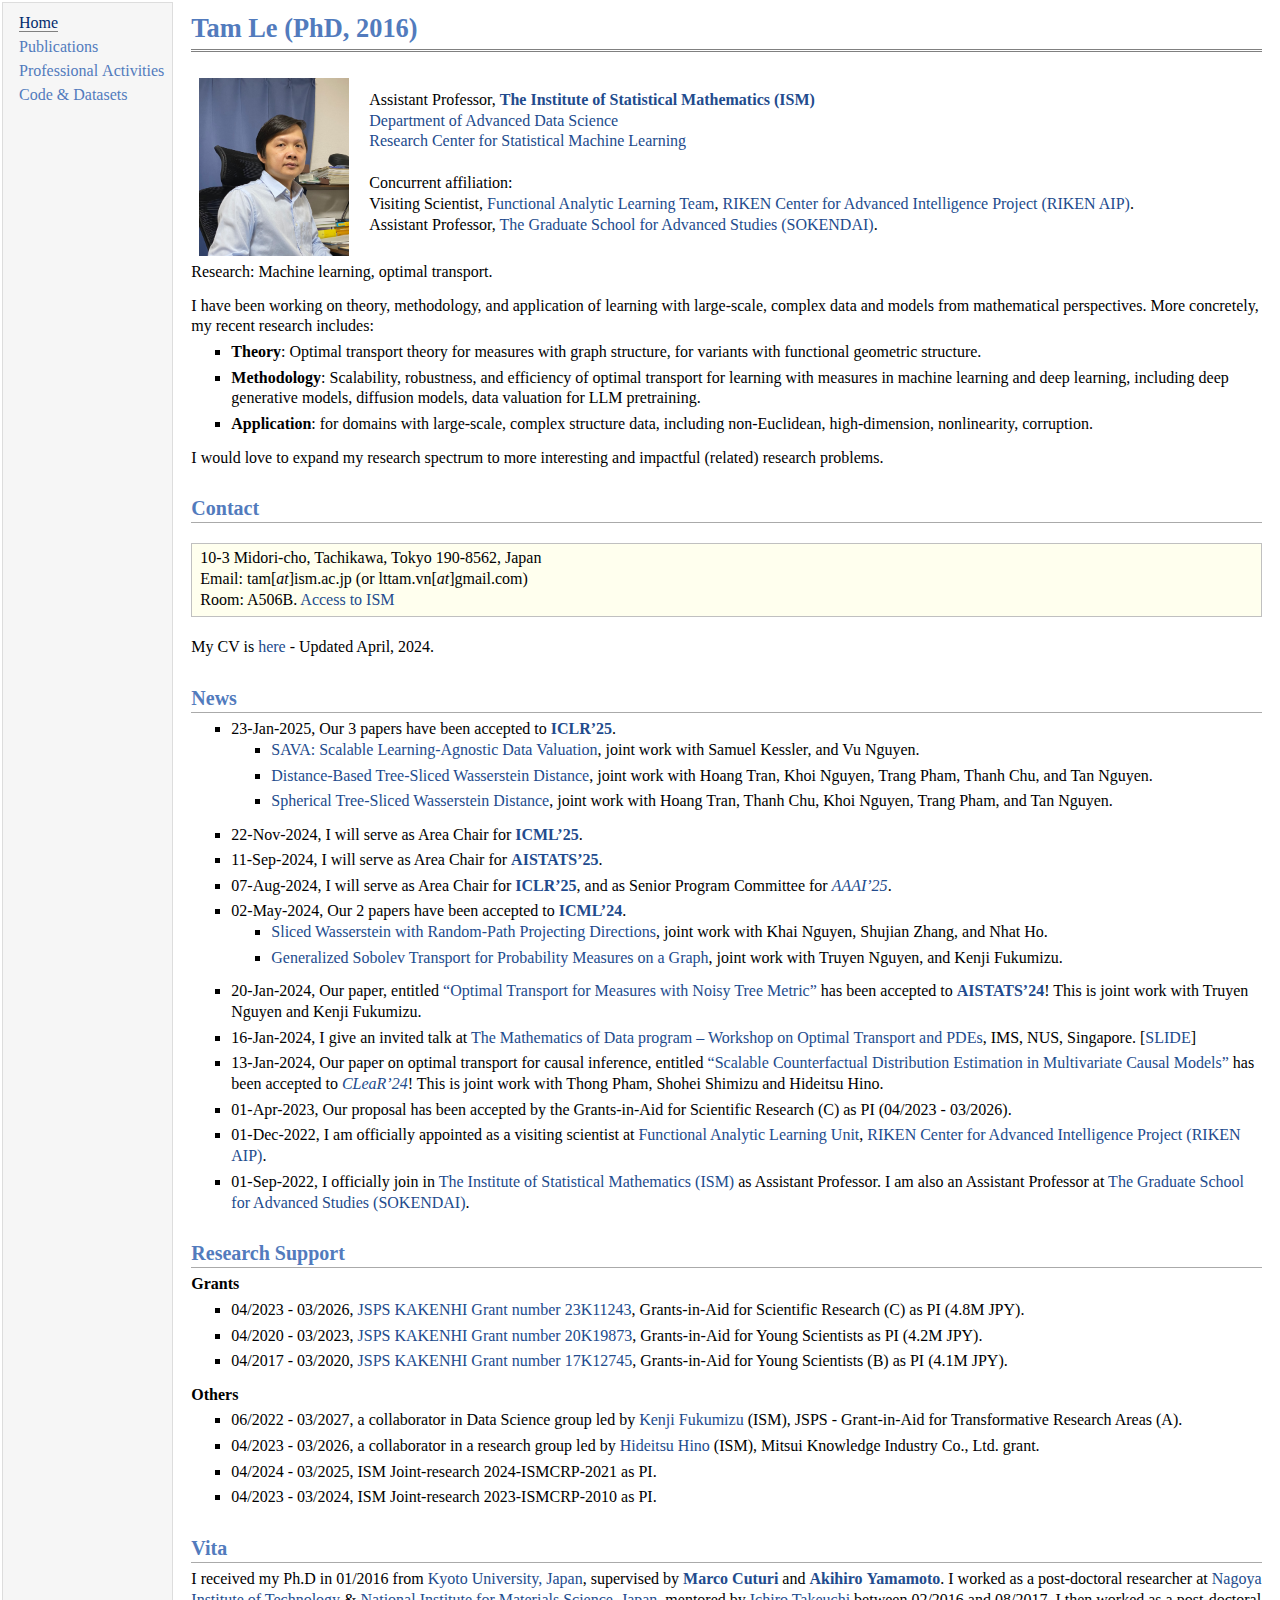
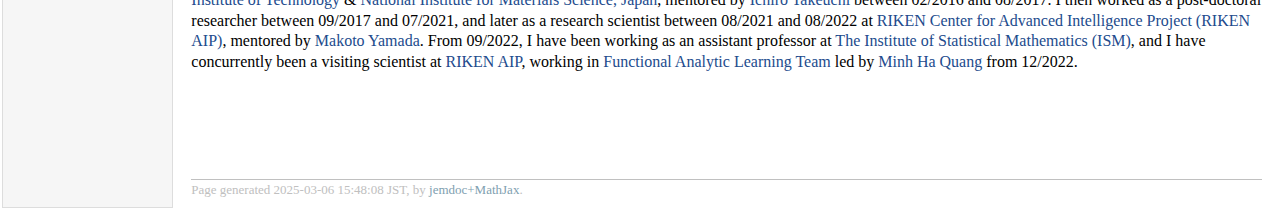
==== index.html @ 26ef7275 "tt" ====
<!DOCTYPE html PUBLIC "-//W3C//DTD XHTML 1.1//EN"
  "http://www.w3.org/TR/xhtml11/DTD/xhtml11.dtd">
<html xmlns="http://www.w3.org/1999/xhtml" xml:lang="en">
<head>
<meta name="generator" content="jemdoc, see http://jemdoc.jaboc.net/" />
<meta http-equiv="Content-Type" content="text/html;charset=utf-8" />
<link rel="stylesheet" href="jemdoc.css" type="text/css" />
<title>Tam Le (PhD, 2016)</title>
</head>
<body>
<table summary="Table for page layout." id="tlayout">
<tr valign="top">
<td id="layout-menu">
<div class="menu-item"><a href="index.html" class="current">Home</a></div>
<div class="menu-item"><a href="publication.html">Publications</a></div>
<div class="menu-item"><a href="professional.html">Professional&nbsp;Activities</a></div>
<div class="menu-item"><a href="code.html">Code&nbsp;&amp;&nbsp;Datasets</a></div>
</td>
<td id="layout-content">
<div id="toptitle">
<h1>Tam Le (PhD, 2016)</h1>
<div id="subtitle">
</div>
</div>
<table class="imgtable"><tr><td>
<a href="TamLeISM22.jpg"><img src="TamLeISM22.jpg" alt="Tam Le" width="150px" height="178px" /></a>&nbsp;</td>
<td align="left"><p>Assistant Professor, <a href="https://www.ism.ac.jp/index_e.html" target=&ldquo;blank&rdquo;><b>The Institute of Statistical Mathematics (ISM)</b></a> <br />
<a href="https://www.ism.ac.jp/souran-en/index_e.html" target=&ldquo;blank&rdquo;>Department of Advanced Data Science</a> <br />
<a href="https://www.ism.ac.jp/noe/sml-center/en/index.html" target=&ldquo;blank&rdquo;>Research Center for Statistical Machine Learning</a> <br />
<br />
Concurrent affiliation: <br />
Visiting Scientist, <a href="https://www.riken.jp/en/research/labs/aip/generic_tech/funct_anl_learn/" target=&ldquo;blank&rdquo;>Functional Analytic Learning Team</a>, <a href="https://www.riken.jp/en/research/labs/aip/index.html" target=&ldquo;blank&rdquo;>RIKEN Center for Advanced Intelligence Project (RIKEN AIP)</a>. <br />
Assistant Professor, <a href="https://www.soken.ac.jp/en/index.html" target=&ldquo;blank&rdquo;>The Graduate School for Advanced Studies (SOKENDAI)</a>. <br />
</p>
</td></tr></table>
<p>Research: Machine learning, optimal transport. <br />
</p>
<p>I have been working on theory, methodology, and application of learning with large-scale, complex data and models from mathematical perspectives. More concretely, my recent research includes:
</p>
<ul>
<li><p><b>Theory</b>: Optimal transport theory for measures with graph structure, for variants with functional geometric structure.
</p>
</li>
<li><p><b>Methodology</b>: Scalability, robustness, and efficiency of optimal transport for learning with measures in machine learning and deep learning, including deep generative models, diffusion models, data valuation for LLM pretraining.
</p>
</li>
<li><p><b>Application</b>: for domains with large-scale, complex structure data, including non-Euclidean, high-dimension, nonlinearity, corruption. 
</p>
</li>
</ul>
<p>I would love to expand my research spectrum to more interesting and impactful (related) research problems.
</p>
<h2>Contact</h2>
<div class="infoblock">
<div class="blockcontent">
<p>10-3 Midori-cho, Tachikawa, Tokyo 190-8562, Japan <br />
Email: tam[<i>at</i>]ism.ac.jp (or lttam.vn[<i>at</i>]gmail.com) <br />
Room: A506B. <a href="https://www.ism.ac.jp/access/index_e.html" target=&ldquo;blank&rdquo;>Access to ISM</a> <br />
</p>
</div></div>
<p>My CV is <a href="https://www.dropbox.com/scl/fi/ta3dwucrqqvo6pr0wr2zf/TamLe2024Apr.pdf?rlkey=ggj2p9bwia4p1wo6m23fyorr9&amp;dl=0" target=&ldquo;blank&rdquo;>here</a> - Updated April, 2024.
</p>
<h2>News</h2>
<ul>
<li><p>23-Jan-2025, Our 3 papers have been accepted to <a href="https://iclr.cc/" target=&ldquo;blank&rdquo;><b>ICLR&rsquo;25</b></a>.
</p>
<ul>
<li><p><a href="https://arxiv.org/pdf/2406.01130v1" target=&ldquo;blank&rdquo;>SAVA: Scalable Learning-Agnostic Data Valuation</a>, joint work with Samuel Kessler, and Vu Nguyen.
</p>
</li>
<li><p><a href="to-be-updated" target=&ldquo;blank&rdquo;>Distance-Based Tree-Sliced Wasserstein Distance</a>, joint work with Hoang Tran, Khoi Nguyen, Trang Pham, Thanh Chu, and Tan Nguyen.
</p>
</li>
<li><p><a href="to-be-updated" target=&ldquo;blank&rdquo;>Spherical Tree-Sliced Wasserstein Distance</a>, joint work with Hoang Tran, Thanh Chu, Khoi Nguyen, Trang Pham, and Tan Nguyen.
</p>
</li></ul>
</li>
<li><p>22-Nov-2024, I will serve as Area Chair for <a href="https://icml.cc/" target=&ldquo;blank&rdquo;><b>ICML&rsquo;25</b></a>.
</p>
</li>
<li><p>11-Sep-2024, I will serve as Area Chair for <a href="https://aistats.org/aistats2025/" target=&ldquo;blank&rdquo;><b>AISTATS&rsquo;25</b></a>.
</p>
</li>
<li><p>07-Aug-2024, I will serve as Area Chair for <a href="https://iclr.cc/" target=&ldquo;blank&rdquo;><b>ICLR&rsquo;25</b></a>, and as Senior Program Committee for <a href="https://aaai.org/conference/aaai/aaai-25/" target=&ldquo;blank&rdquo;><i>AAAI&rsquo;25</i></a>.
</p>
</li>
<li><p>02-May-2024, Our 2 papers have been accepted to <a href="https://icml.cc/" target=&ldquo;blank&rdquo;><b>ICML&rsquo;24</b></a>.
</p>
<ul>
<li><p><a href="https://arxiv.org/pdf/2401.15889" target=&ldquo;blank&rdquo;>Sliced Wasserstein with Random-Path Projecting Directions</a>, joint work with Khai Nguyen, Shujian Zhang, and Nhat Ho.
</p>
</li>
<li><p><a href="https://arxiv.org/pdf/2402.04516" target=&ldquo;blank&rdquo;>Generalized Sobolev Transport for Probability Measures on a Graph</a>, joint work with Truyen Nguyen, and Kenji Fukumizu.
</p>
</li></ul>
</li>
<li><p>20-Jan-2024, Our paper, entitled <a href="https://arxiv.org/pdf/2310.13653.pdf" target=&ldquo;blank&rdquo;>&ldquo;Optimal Transport for Measures with Noisy Tree Metric&rdquo;</a> has been accepted to <a href="http://aistats.org/aistats2024/" target=&ldquo;blank&rdquo;><b>AISTATS&rsquo;24</b></a>! This is joint work with Truyen Nguyen and Kenji Fukumizu.  
</p>
</li>
<li><p>16-Jan-2024, I give an invited talk at <a href="https://ims.nus.edu.sg/events/the-mathematics-of-data/" target=&ldquo;blank&rdquo;>The Mathematics of Data program &ndash; Workshop on Optimal Transport and PDEs</a>, IMS, NUS, Singapore. [<a href="https://www.dropbox.com/scl/fi/r5weqj7u1ue01nykzrljx/TamLe_IMS2024_The-Mathematics-of-Data.pdf?rlkey=utlujdbteoojzivxbnfwxcono&amp;dl=0" target=&ldquo;blank&rdquo;>SLIDE</a>]
</p>
</li>
<li><p>13-Jan-2024, Our paper on optimal transport for causal inference, entitled <a href="https://arxiv.org/pdf/2311.00927.pdf" target=&ldquo;blank&rdquo;>&ldquo;Scalable Counterfactual Distribution Estimation in Multivariate Causal Models&rdquo;</a> has been accepted to <a href="https://www.cclear.cc/2024/" target=&ldquo;blank&rdquo;><i>CLeaR&rsquo;24</i></a>! This is joint work with Thong Pham, Shohei Shimizu and Hideitsu Hino.  
</p>
</li>
<li><p>01-Apr-2023, Our proposal has been accepted by the Grants-in-Aid for Scientific Research (C) as PI (04/2023 - 03/2026).
</p>
</li>
<li><p>01-Dec-2022, I am officially appointed as a visiting scientist at <a href="https://www.riken.jp/en/research/labs/aip/generic_tech/funct_anl_learn/" target=&ldquo;blank&rdquo;>Functional Analytic Learning Unit</a>, <a href="https://www.riken.jp/en/research/labs/aip/index.html" target=&ldquo;blank&rdquo;>RIKEN Center for Advanced Intelligence Project (RIKEN AIP)</a>.
</p>
</li>
<li><p>01-Sep-2022, I officially join in <a href="https://www.ism.ac.jp/index_e.html" target=&ldquo;blank&rdquo;>The Institute of Statistical Mathematics (ISM)</a> as Assistant Professor. I am also an Assistant Professor at <a href="https://www.soken.ac.jp/en/index.html" target=&ldquo;blank&rdquo;>The Graduate School for Advanced Studies (SOKENDAI)</a>.
</p>
</li>
</ul>
<h2>Research Support</h2>
<p><b>Grants</b>
</p>
<ul>
<li><p>04/2023 - 03/2026, <a href="https://www.jsps.go.jp/english/e-grants/" target=&ldquo;blank&rdquo;>JSPS KAKENHI Grant number 23K11243</a>, Grants-in-Aid for Scientific Research (C) as PI (4.8M JPY). 
</p>
</li>
<li><p>04/2020 - 03/2023, <a href="https://www.jsps.go.jp/english/e-grants/grants01.html" target=&ldquo;blank&rdquo;>JSPS KAKENHI Grant number 20K19873</a>, Grants-in-Aid for Young Scientists as PI (4.2M JPY). 
</p>
</li>
<li><p>04/2017 - 03/2020, <a href="https://www.jsps.go.jp/english/e-grants/grants01.html" target=&ldquo;blank&rdquo;>JSPS KAKENHI Grant number 17K12745</a>, Grants-in-Aid for Young Scientists (B) as PI (4.1M JPY). 
</p>
</li>
</ul>
<p><b>Others</b>
</p>
<ul>
<li><p>06/2022 - 03/2027, a collaborator in Data Science group led by <a href="https://www.ism.ac.jp/~fukumizu/" target=&ldquo;blank&rdquo;>Kenji Fukumizu</a> (ISM), JSPS - Grant-in-Aid for Transformative Research Areas (A). 
</p>
</li>
<li><p>04/2023 - 03/2026, a collaborator in a research group led by <a href="https://sites.google.com/view/hinohide/" target=&ldquo;blank&rdquo;>Hideitsu Hino</a> (ISM), Mitsui Knowledge Industry Co., Ltd. grant. 
</p>
</li>
<li><p>04/2024 - 03/2025, ISM Joint-research 2024-ISMCRP-2021 as PI.
</p>
</li>
<li><p>04/2023 - 03/2024, ISM Joint-research 2023-ISMCRP-2010 as PI.
</p>
</li>
</ul>
<h2>Vita</h2>
<p>I received my Ph.D in 01/2016 from <a href="http://www.i.kyoto-u.ac.jp/en/" target=&ldquo;blank&rdquo;>Kyoto University, Japan</a>, supervised by <a href="http://marcocuturi.net/" target=&ldquo;blank&rdquo;><b>Marco</b> <b>Cuturi</b></a> and <a href="http://www.iip.ist.i.kyoto-u.ac.jp/member/akihiro/index-e.html" target=&ldquo;blank&rdquo;><b>Akihiro</b> <b>Yamamoto</b></a>. I worked as a post-doctoral researcher at <a href="http://www-als.ics.nitech.ac.jp/~takeuchi/" target=&ldquo;blank&rdquo;>Nagoya Institute of Technology</a> &amp; <a href="https://www.nims.go.jp/eng/" target=&ldquo;blank&rdquo;>National Institute for Materials Science, Japan</a>, mentored by <a href="https://www.mlds.mae.nagoya-u.ac.jp/takeuchi/index.en.html" target=&ldquo;blank&rdquo;>Ichiro Takeuchi</a> between 02/2016 and 08/2017. I then worked as a post-doctoral researcher between 09/2017 and 07/2021, and later as a research scientist between 08/2021 and 08/2022 at <a href="http://www.riken.jp/en/research/labs/aip/" target=&ldquo;blank&rdquo;>RIKEN Center for Advanced Intelligence Project (RIKEN AIP)</a>, mentored by <a href="https://groups.oist.jp/mlds/makoto-yamada" target=&ldquo;blank&rdquo;>Makoto Yamada</a>. From 09/2022, I have been working as an assistant professor at <a href="https://www.ism.ac.jp/index_e.html" target=&ldquo;blank&rdquo;>The Institute of Statistical Mathematics (ISM)</a>, and I have concurrently been a visiting scientist at <a href="https://www.riken.jp/en/research/labs/aip/index.html" target=&ldquo;blank&rdquo;>RIKEN AIP</a>, working in <a href="https://www.riken.jp/en/research/labs/aip/generic_tech/funct_anl_learn/" target=&ldquo;blank&rdquo;>Functional Analytic Learning Team</a> led by <a href="https://minh-ha-quang.github.io/" target=&ldquo;blank&rdquo;>Minh Ha Quang</a> from 12/2022. 
</p>
<p><br /><br />
</p>
<div id="footer">
<div id="footer-text">
Page generated 2025-03-06 15:48:08 JST, by <a href="https://github.com/wsshin/jemdoc_mathjax" target="blank">jemdoc+MathJax</a>.
</div>
</div>
</td>
</tr>
</table>
</body>
</html>
---- jemdoc.css ----
/* Default css file for jemdoc. */

table#tlayout {
    border: none;
    border-collapse: separate;
    background: white;
}

body {
	background: white;
	font-family: Georgia, serif;
	padding-bottom: 8px;
	margin: 0;
}

#layout-menu {
	background: #f6f6f6;
	border: 1px solid #dddddd;
	padding-top: 0.5em;
	padding-left: 8px;
	padding-right: 8px;
	font-size: 1.0em;
	width: auto;
	white-space: nowrap;
    text-align: left;
    vertical-align: top;
}

#layout-menu td {
	background: #f4f4f4;
    vertical-align: top;
}

#layout-content {
	padding-top: 0.0em;
	padding-left: 1.0em;
	padding-right: 1.0em;
    border: none;
    background: white;
    text-align: left;
    vertical-align: top;
}

#layout-menu a {
	line-height: 1.5em;
	margin-left: 0.5em;
}

tt {
    background: #ffffdd;
}

pre, tt {
	font-size: 90%;
	font-family: monaco, monospace;
}

a, a > tt {
	color: #224b8d;
	text-decoration: none;
}

a:hover {
	border-bottom: 1px gray dotted;
}

#layout-menu a.current:link, #layout-menu a.current:visited {
	color: #022b6d;
	border-bottom: 1px gray solid;
}
#layout-menu a:link, #layout-menu a:visited, #layout-menu a:hover {
	color: #527bbd;
	text-decoration: none;
}
#layout-menu a:hover {
	text-decoration: none;
}

div.menu-category {
	border-bottom: 1px solid gray;
	margin-top: 0.8em;
	padding-top: 0.2em;
	padding-bottom: 0.1em;
	font-weight: bold;
}

div.menu-item {
	padding-left: 16px;
	text-indent: -16px;
}

div#toptitle {
	padding-bottom: 0.2em;
	margin-bottom: 1.5em;
	border-bottom: 3px double gray;
}

/* Reduce space if we begin the page with a title. */
div#toptitle + h2, div#toptitle + h3 {
	margin-top: -0.7em;
}

div#subtitle {
	margin-top: 0.0em;
	margin-bottom: 0.0em;
	padding-top: 0em;
	padding-bottom: 0.1em;
}

em {
	font-style: italic;
}

strong {
	font-weight: bold;
}


h1, h2, h3 {
	color: #527bbd;
	margin-top: 0.7em;
	margin-bottom: 0.3em;
	padding-bottom: 0.2em;
	line-height: 1.0;
	padding-top: 0.5em;
	border-bottom: 1px solid #aaaaaa;
}

h1 {
	font-size: 165%;
}

h2 {
	padding-top: 0.8em;
	font-size: 125%;
}

h2 + h3 {
    padding-top: 0.2em;
}

h3 {
	font-size: 110%;
	border-bottom: none;
}

p {
	margin-top: 0.0em;
	margin-bottom: 0.8em;
	padding: 0;
	line-height: 1.3;
}

pre {
	padding: 0;
	margin: 0;
}

div#footer {
	font-size: small;
	border-top: 1px solid #c0c0c0;
	padding-top: 0.1em;
	margin-top: 4.0em;
	color: #c0c0c0;
}

div#footer a {
	color: #80a0b0;
}

div#footer-text {
	float: left;
	padding-bottom: 8px;
}

ul, ol, dl {
	margin-top: 0.2em;
	padding-top: 0;
	margin-bottom: 0.8em;
}

dt {
	margin-top: 0.5em;
	margin-bottom: 0;
}

dl {
	margin-left: 20px;
}

dd {
	color: #222222;
}

dd > *:first-child {
	margin-top: 0;
}

ul {
	list-style-position: outside;
	list-style-type: square;
}

p + ul, p + ol {
	margin-top: -0.5em;
}

li ul, li ol {
	margin-top: -0.3em;
}

ol {
	list-style-position: outside;
	list-style-type: decimal;
}

li p, dd p {
	margin-bottom: 0.3em;
}


ol ol {
	list-style-type: lower-alpha;
}

ol ol ol {
	list-style-type: lower-roman;
}

p + div.codeblock {
	margin-top: -0.6em;
}

div.codeblock, div.infoblock {
	margin-right: 0%;
	margin-top: 1.2em;
	margin-bottom: 1.3em;
}

div.blocktitle {
	font-weight: bold;
	color: #cd7b62;
	margin-top: 1.2em;
	margin-bottom: 0.1em;
}

div.blockcontent {
	border: 1px solid silver;
	padding: 0.3em 0.5em;
}

div.infoblock > div.blockcontent {
	background: #ffffee;
}

div.blockcontent p + ul, div.blockcontent p + ol {
	margin-top: 0.4em;
}

div.infoblock p {
	margin-bottom: 0em;
}

div.infoblock li p, div.infoblock dd p {
	margin-bottom: 0.5em;
}

div.infoblock p + p {
	margin-top: 0.8em;
}

div.codeblock > div.blockcontent {
	background: #f6f6f6;
}

span.pycommand {
	color: #000070;
}

span.statement {
	color: #008800;
}
span.builtin {
	color: #000088;
}
span.special {
	color: #990000;
}
span.operator {
	color: #880000;
}
span.error {
	color: #aa0000;
}
span.comment, span.comment > *, span.string, span.string > * {
	color: #606060;
}

@media print {
	#layout-menu { display: none; }
}

#fwtitle {
	margin: 2px;
}

#fwtitle #toptitle {
	padding-left: 0.5em;
	margin-bottom: 0.5em;
}

#layout-content h1:first-child, #layout-content h2:first-child, #layout-content h3:first-child {
	margin-top: -0.7em;
}

div#toptitle h1, #layout-content div#toptitle h1 {
	margin-bottom: 0.0em;
	padding-bottom: 0.1em;
	padding-top: 0;
	margin-top: 0.5em;
	border-bottom: none;
}

img.eq {
	padding: 0;
	padding-left: 0.1em;
	padding-right: 0.1em;
	margin: 0;
}

img.eqwl {
	padding-left: 2em;
	padding-top: 0.6em;
	padding-bottom: 0.2em;
	margin: 0;
}

table {
    border: 2px solid black;
    border-collapse: collapse;
}

td {
    padding: 2px;
    padding-left: 0.5em;
    padding-right: 0.5em;
    text-align: center;
    border: 1px solid gray;
}

table + table {
    margin-top: 1em;
}

tr.heading {
    font-weight: bold;
    border-bottom: 2px solid black;
}

img {
    border: none;
}

table.imgtable, table.imgtable td {
    border: none;
    text-align: left;
}
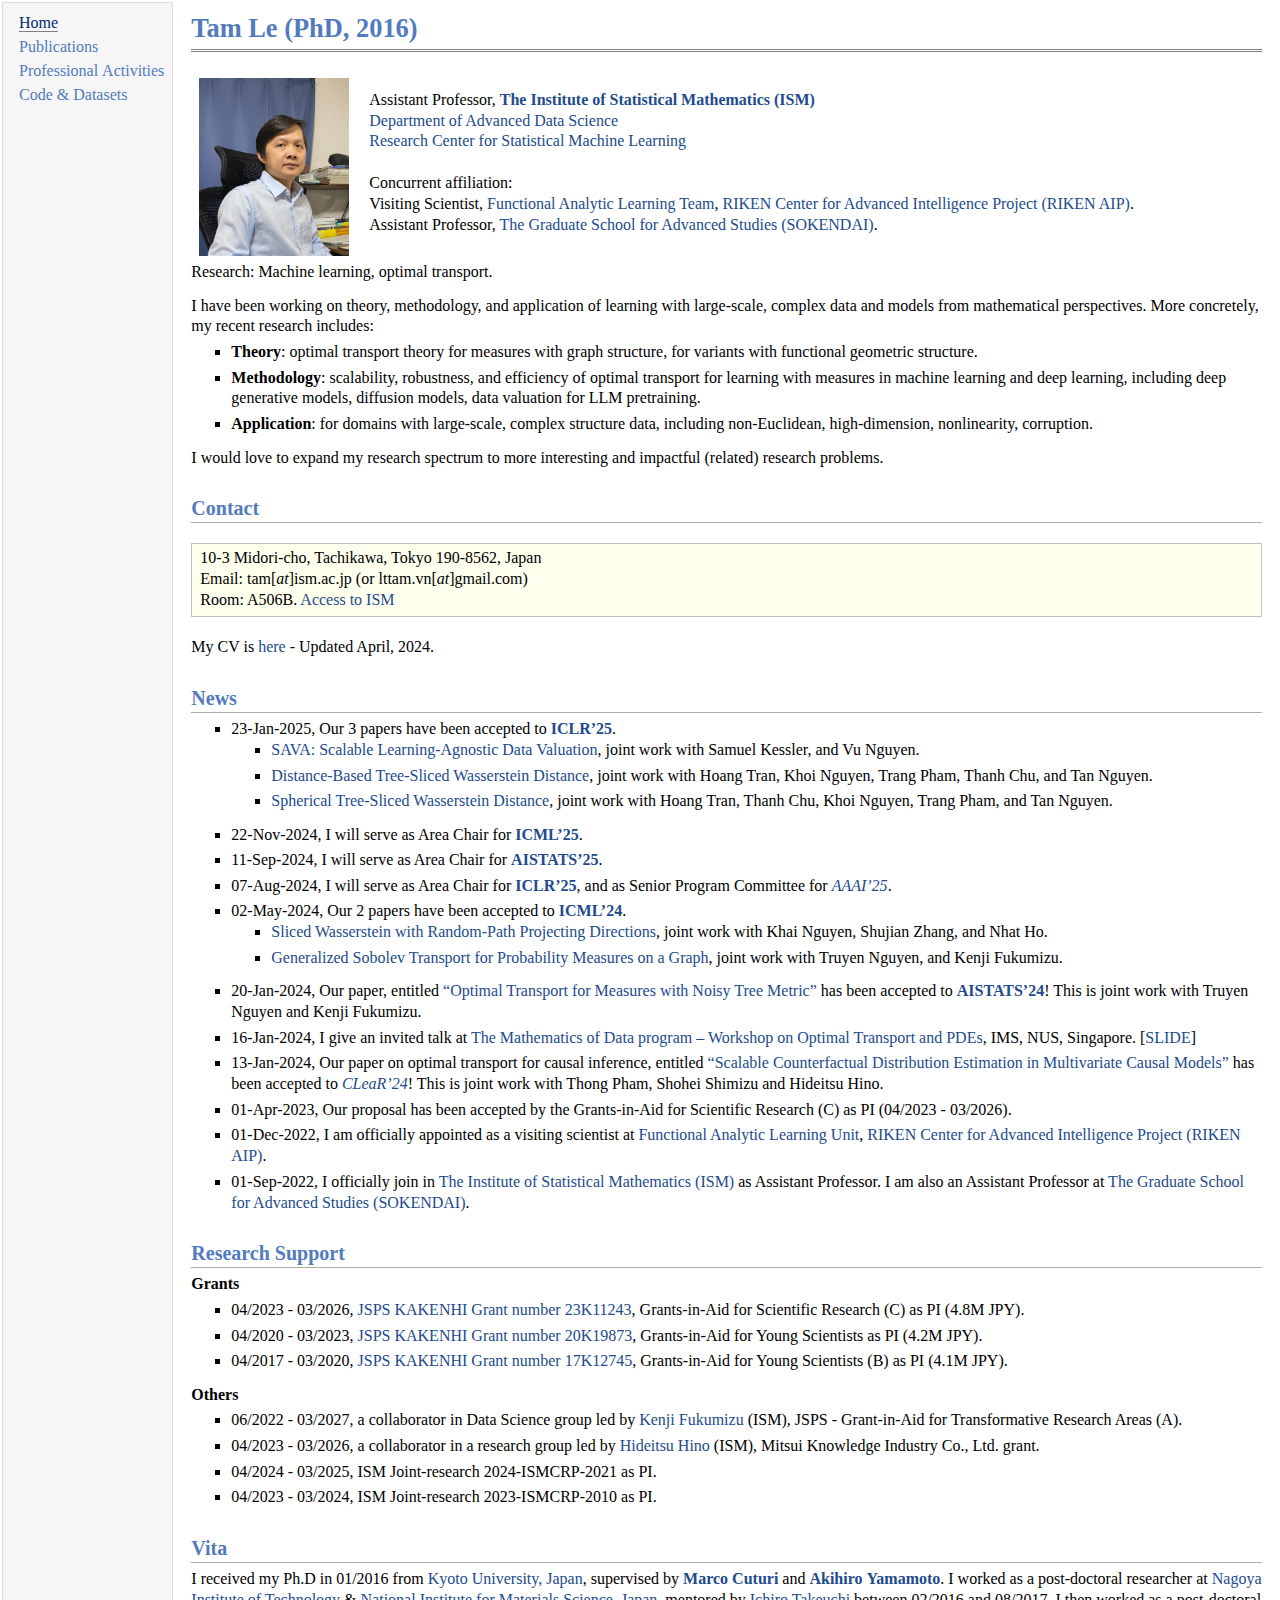
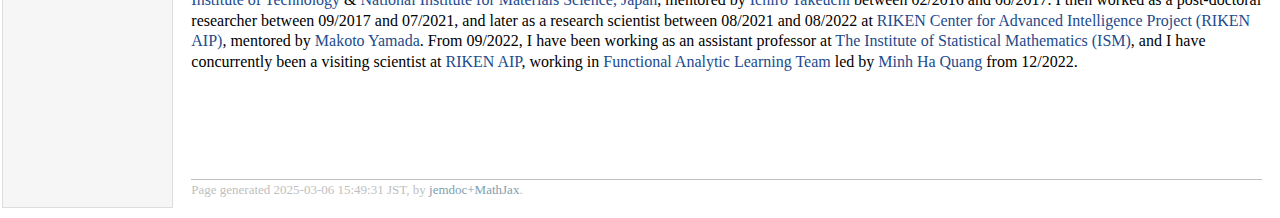
==== commit dae1b3f3: "tt" ====
--- a/index.html
+++ b/index.html
@@ -38,10 +38,10 @@
 <p>I have been working on theory, methodology, and application of learning with large-scale, complex data and models from mathematical perspectives. More concretely, my recent research includes:
 </p>
 <ul>
-<li><p><b>Theory</b>: Optimal transport theory for measures with graph structure, for variants with functional geometric structure.
+<li><p><b>Theory</b>: optimal transport theory for measures with graph structure, for variants with functional geometric structure.
 </p>
 </li>
-<li><p><b>Methodology</b>: Scalability, robustness, and efficiency of optimal transport for learning with measures in machine learning and deep learning, including deep generative models, diffusion models, data valuation for LLM pretraining.
+<li><p><b>Methodology</b>: scalability, robustness, and efficiency of optimal transport for learning with measures in machine learning and deep learning, including deep generative models, diffusion models, data valuation for LLM pretraining.
 </p>
 </li>
 <li><p><b>Application</b>: for domains with large-scale, complex structure data, including non-Euclidean, high-dimension, nonlinearity, corruption. 
@@ -150,7 +150,7 @@
 </p>
 <div id="footer">
 <div id="footer-text">
-Page generated 2025-03-06 15:48:08 JST, by <a href="https://github.com/wsshin/jemdoc_mathjax" target="blank">jemdoc+MathJax</a>.
+Page generated 2025-03-06 15:49:31 JST, by <a href="https://github.com/wsshin/jemdoc_mathjax" target="blank">jemdoc+MathJax</a>.
 </div>
 </div>
 </td>
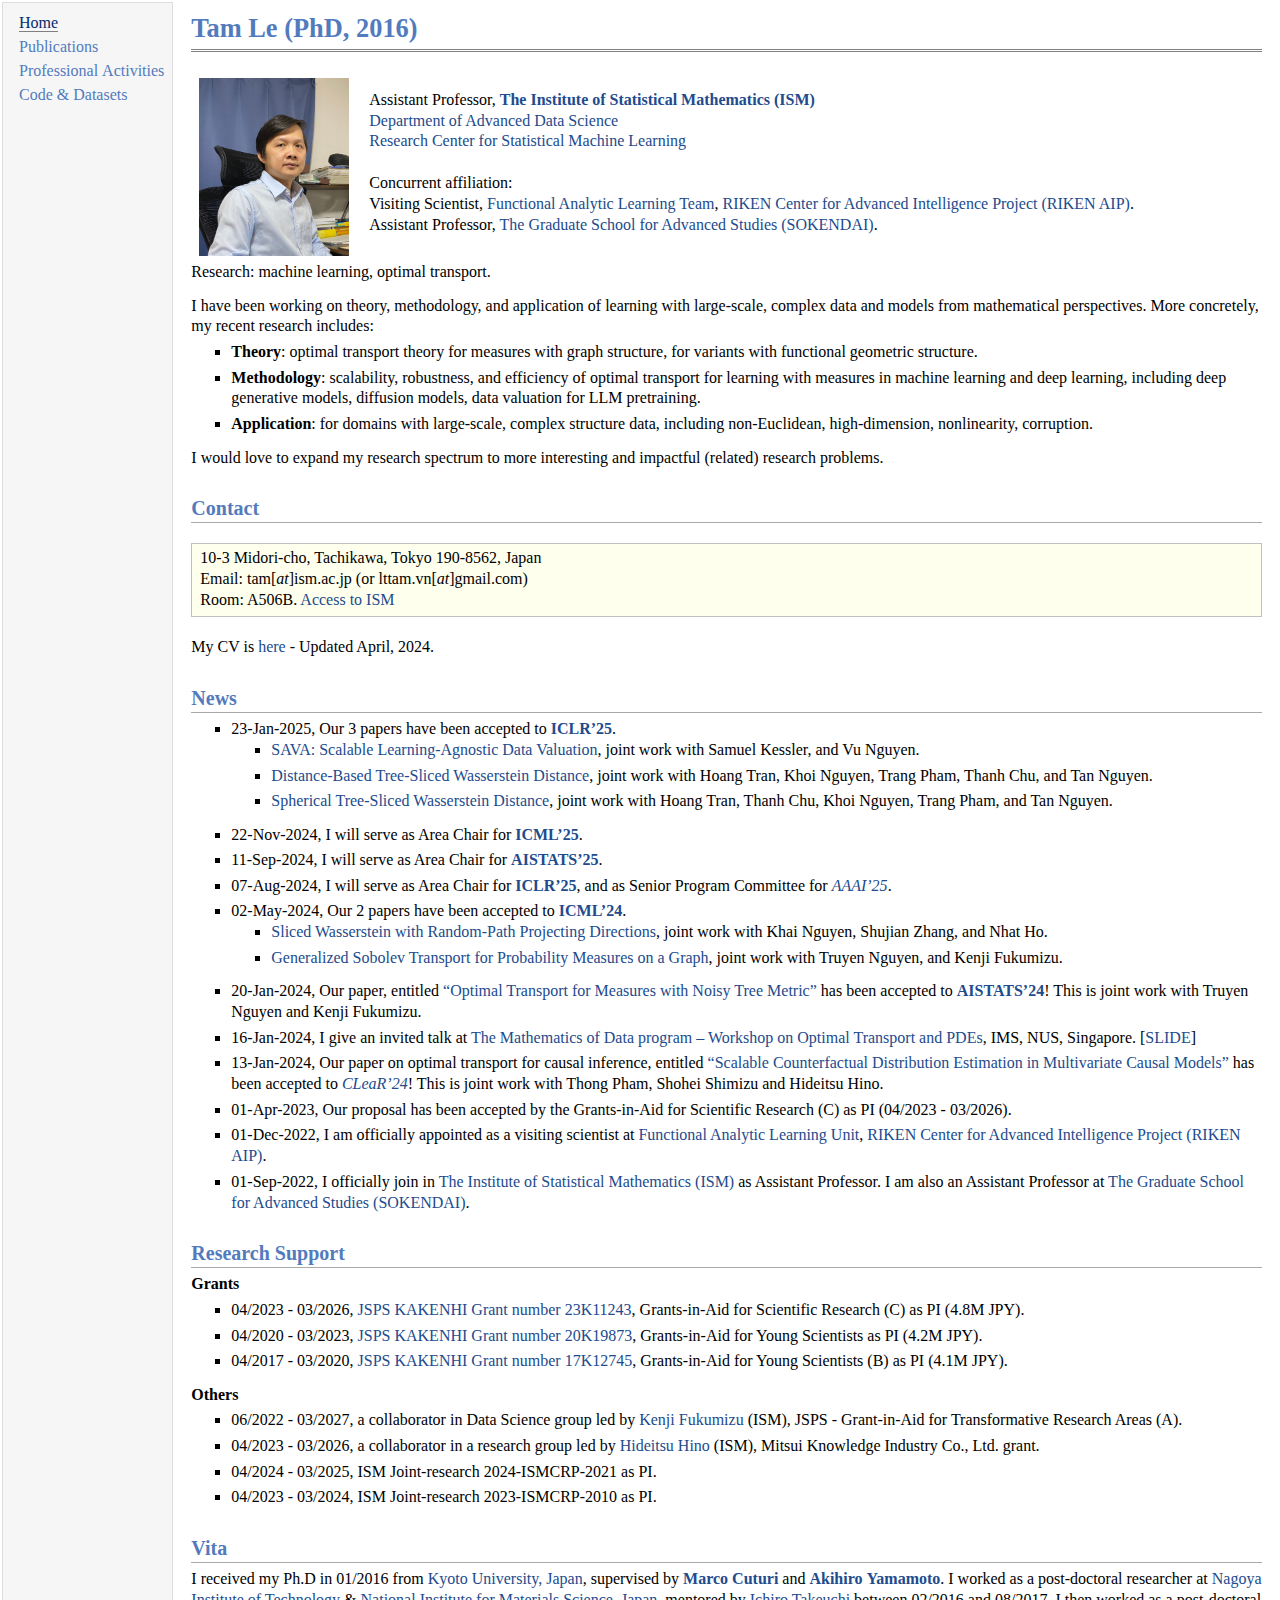
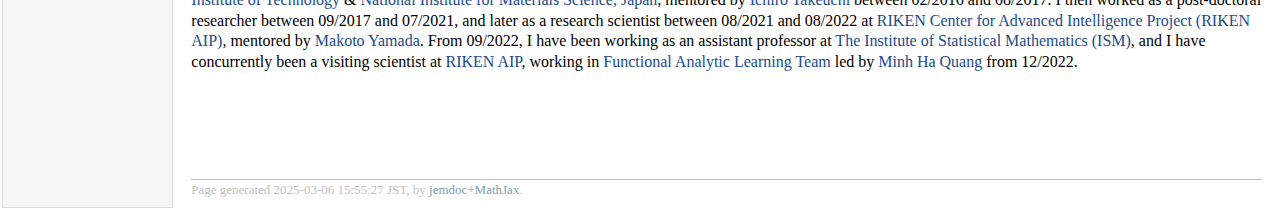
==== commit aa3938de: "tt" ====
--- a/index.html
+++ b/index.html
@@ -33,7 +33,7 @@
 Assistant Professor, <a href="https://www.soken.ac.jp/en/index.html" target=&ldquo;blank&rdquo;>The Graduate School for Advanced Studies (SOKENDAI)</a>. <br />
 </p>
 </td></tr></table>
-<p>Research: Machine learning, optimal transport. <br />
+<p>Research: machine learning, optimal transport. <br />
 </p>
 <p>I have been working on theory, methodology, and application of learning with large-scale, complex data and models from mathematical perspectives. More concretely, my recent research includes:
 </p>
@@ -150,7 +150,7 @@
 </p>
 <div id="footer">
 <div id="footer-text">
-Page generated 2025-03-06 15:49:31 JST, by <a href="https://github.com/wsshin/jemdoc_mathjax" target="blank">jemdoc+MathJax</a>.
+Page generated 2025-03-06 15:55:27 JST, by <a href="https://github.com/wsshin/jemdoc_mathjax" target="blank">jemdoc+MathJax</a>.
 </div>
 </div>
 </td>
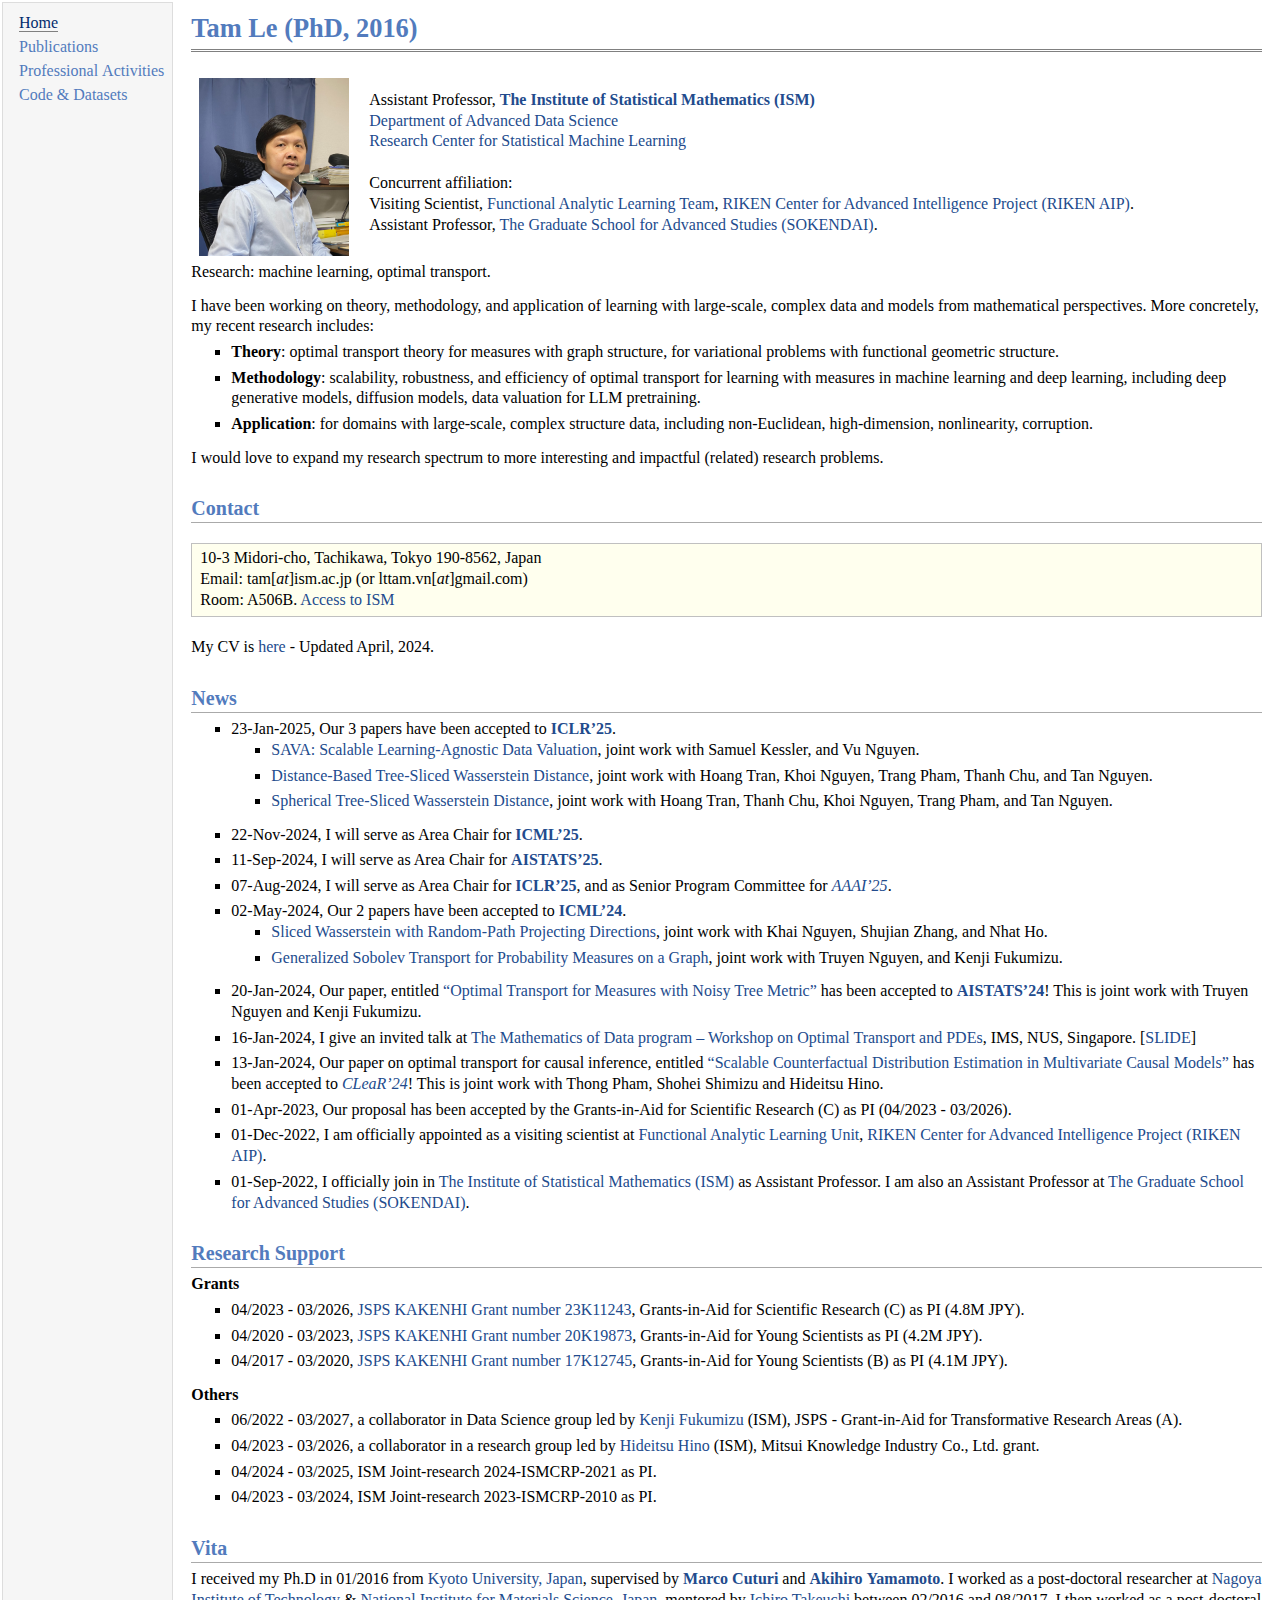
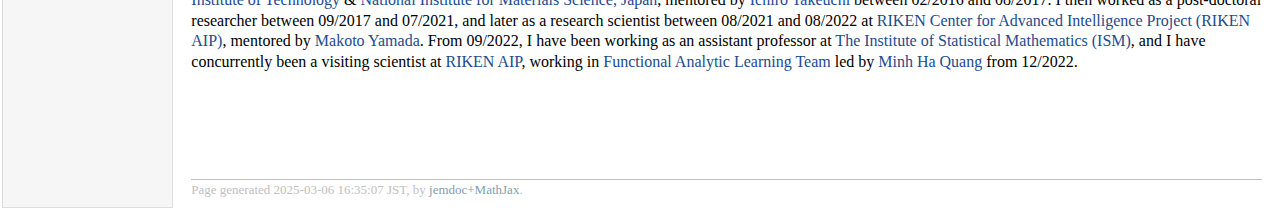
==== commit 37d807e0: "tt" ====
--- a/index.html
+++ b/index.html
@@ -38,7 +38,7 @@
 <p>I have been working on theory, methodology, and application of learning with large-scale, complex data and models from mathematical perspectives. More concretely, my recent research includes:
 </p>
 <ul>
-<li><p><b>Theory</b>: optimal transport theory for measures with graph structure, for variants with functional geometric structure.
+<li><p><b>Theory</b>: optimal transport theory for measures with graph structure, for variational problems with functional geometric structure.
 </p>
 </li>
 <li><p><b>Methodology</b>: scalability, robustness, and efficiency of optimal transport for learning with measures in machine learning and deep learning, including deep generative models, diffusion models, data valuation for LLM pretraining.
@@ -150,7 +150,7 @@
 </p>
 <div id="footer">
 <div id="footer-text">
-Page generated 2025-03-06 15:55:27 JST, by <a href="https://github.com/wsshin/jemdoc_mathjax" target="blank">jemdoc+MathJax</a>.
+Page generated 2025-03-06 16:35:07 JST, by <a href="https://github.com/wsshin/jemdoc_mathjax" target="blank">jemdoc+MathJax</a>.
 </div>
 </div>
 </td>
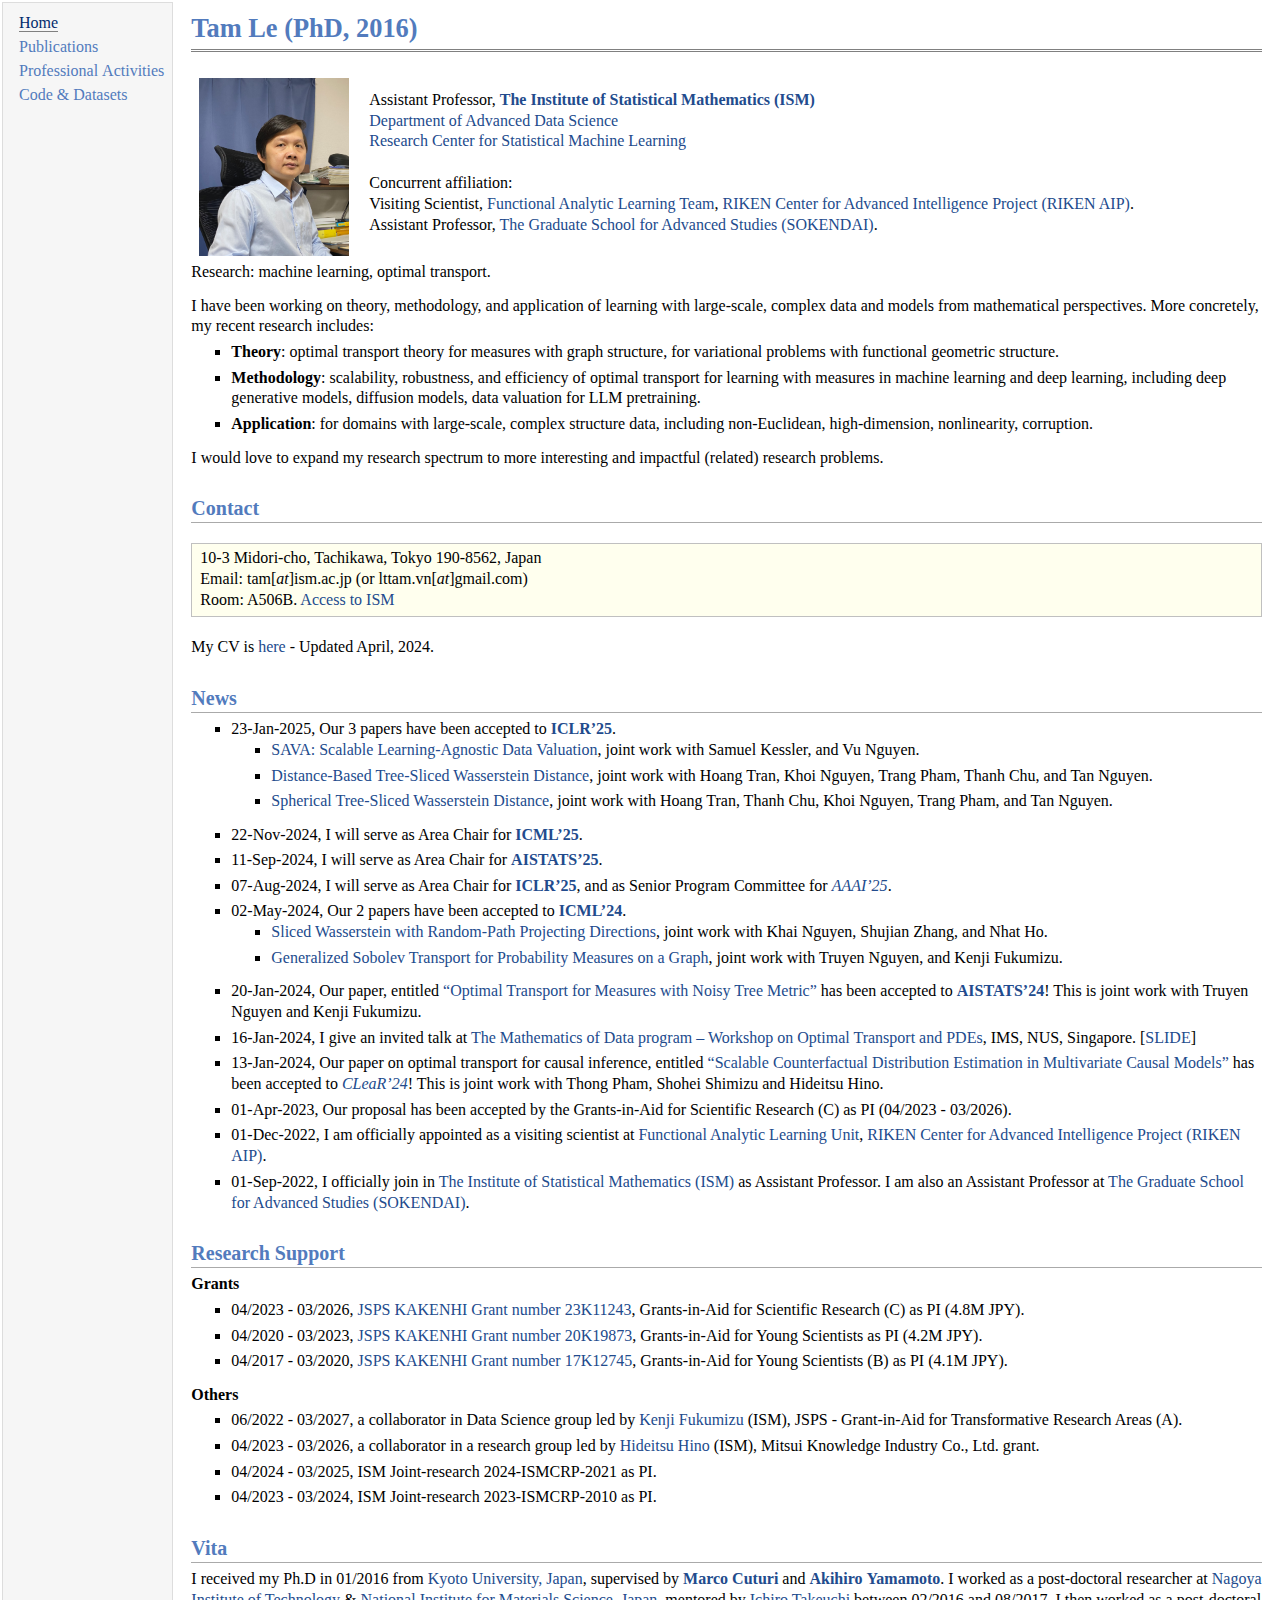
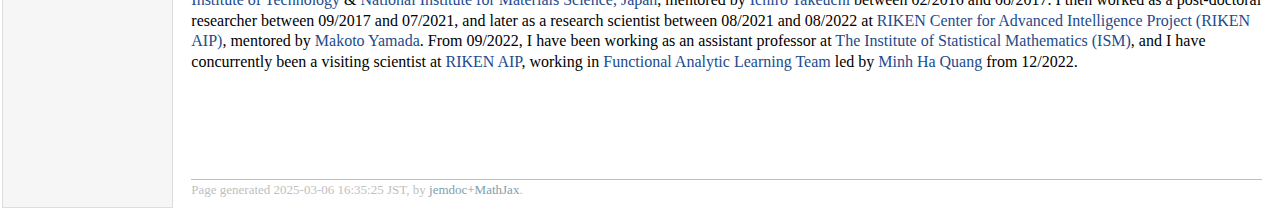
==== commit 47a0b564: "tt" ====
--- a/index.html
+++ b/index.html
@@ -150,7 +150,7 @@
 </p>
 <div id="footer">
 <div id="footer-text">
-Page generated 2025-03-06 16:35:07 JST, by <a href="https://github.com/wsshin/jemdoc_mathjax" target="blank">jemdoc+MathJax</a>.
+Page generated 2025-03-06 16:35:25 JST, by <a href="https://github.com/wsshin/jemdoc_mathjax" target="blank">jemdoc+MathJax</a>.
 </div>
 </div>
 </td>
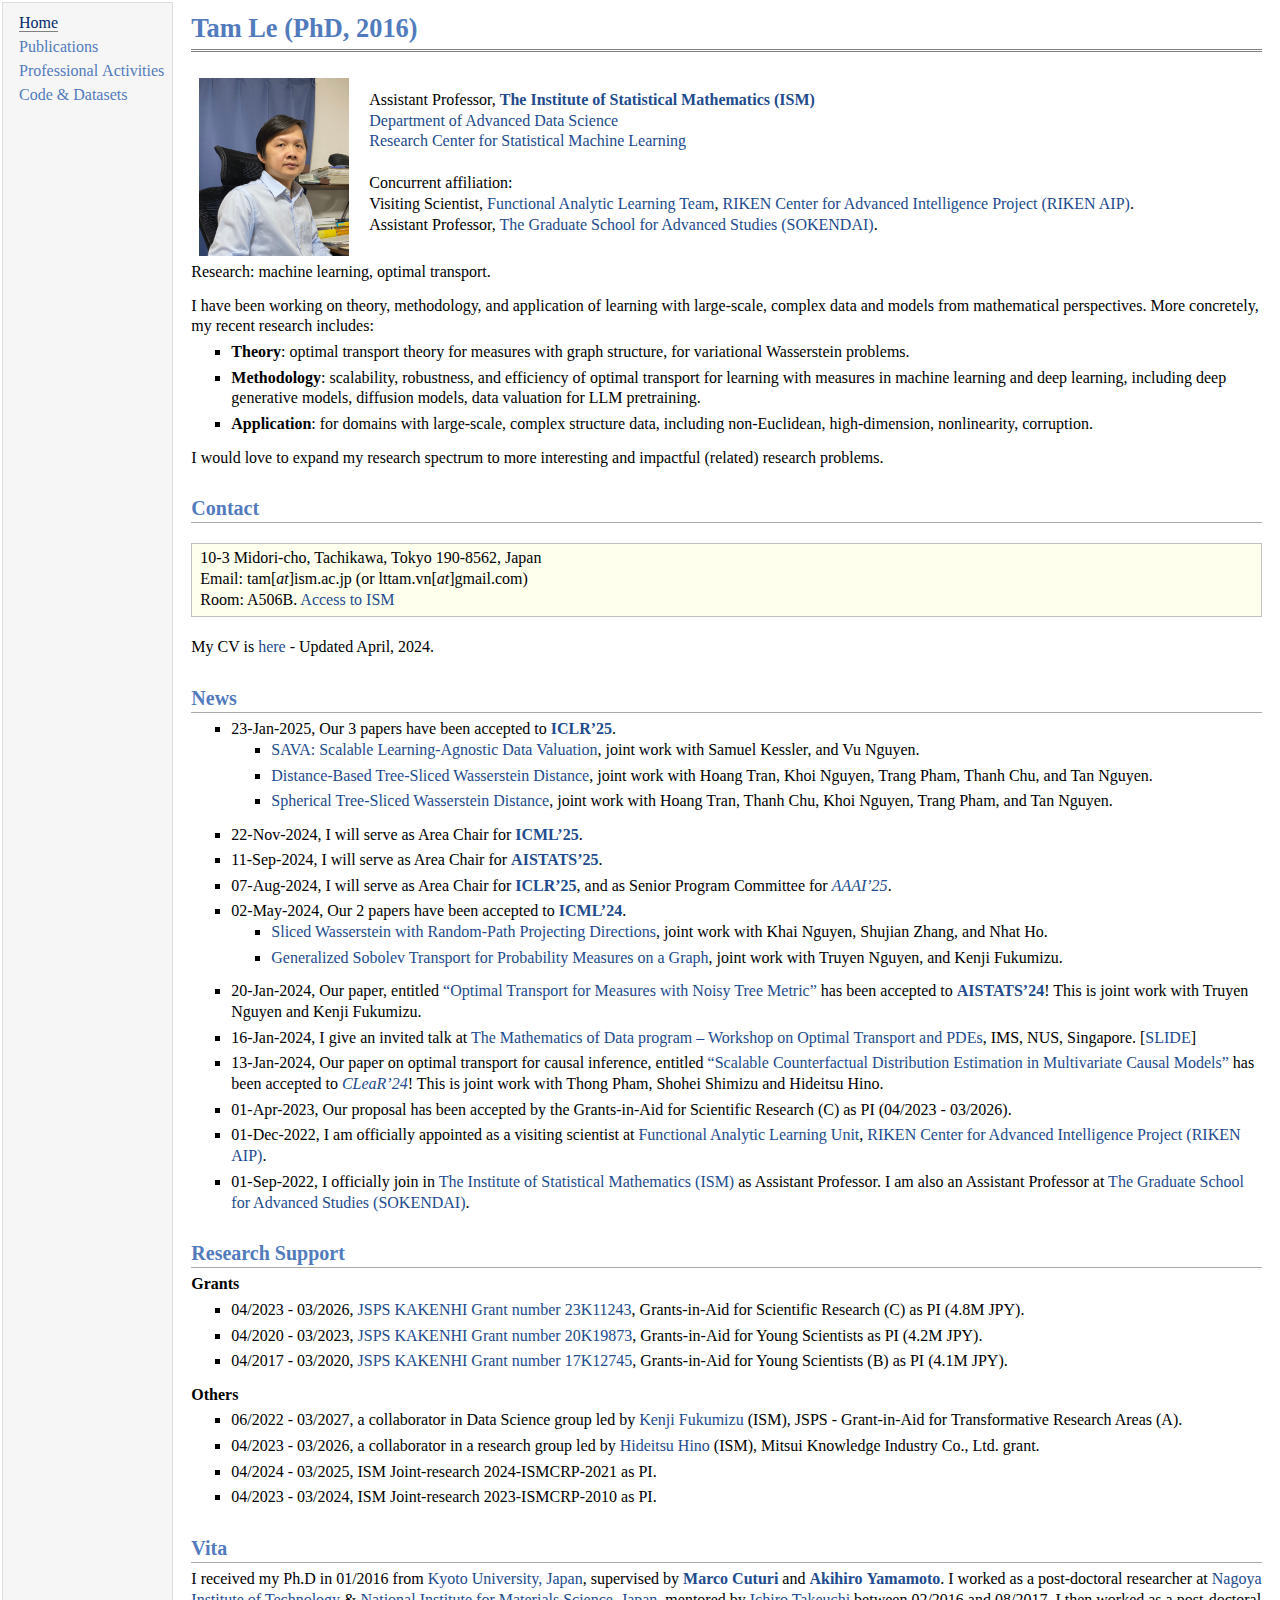
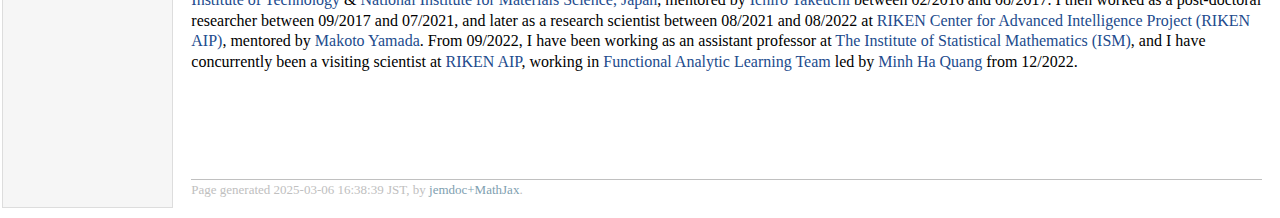
==== commit 445ab76b: "tt" ====
--- a/index.html
+++ b/index.html
@@ -38,7 +38,7 @@
 <p>I have been working on theory, methodology, and application of learning with large-scale, complex data and models from mathematical perspectives. More concretely, my recent research includes:
 </p>
 <ul>
-<li><p><b>Theory</b>: optimal transport theory for measures with graph structure, for variational problems with functional geometric structure.
+<li><p><b>Theory</b>: optimal transport theory for measures with graph structure, for variational Wasserstein problems.
 </p>
 </li>
 <li><p><b>Methodology</b>: scalability, robustness, and efficiency of optimal transport for learning with measures in machine learning and deep learning, including deep generative models, diffusion models, data valuation for LLM pretraining.
@@ -150,7 +150,7 @@
 </p>
 <div id="footer">
 <div id="footer-text">
-Page generated 2025-03-06 16:35:25 JST, by <a href="https://github.com/wsshin/jemdoc_mathjax" target="blank">jemdoc+MathJax</a>.
+Page generated 2025-03-06 16:38:39 JST, by <a href="https://github.com/wsshin/jemdoc_mathjax" target="blank">jemdoc+MathJax</a>.
 </div>
 </div>
 </td>
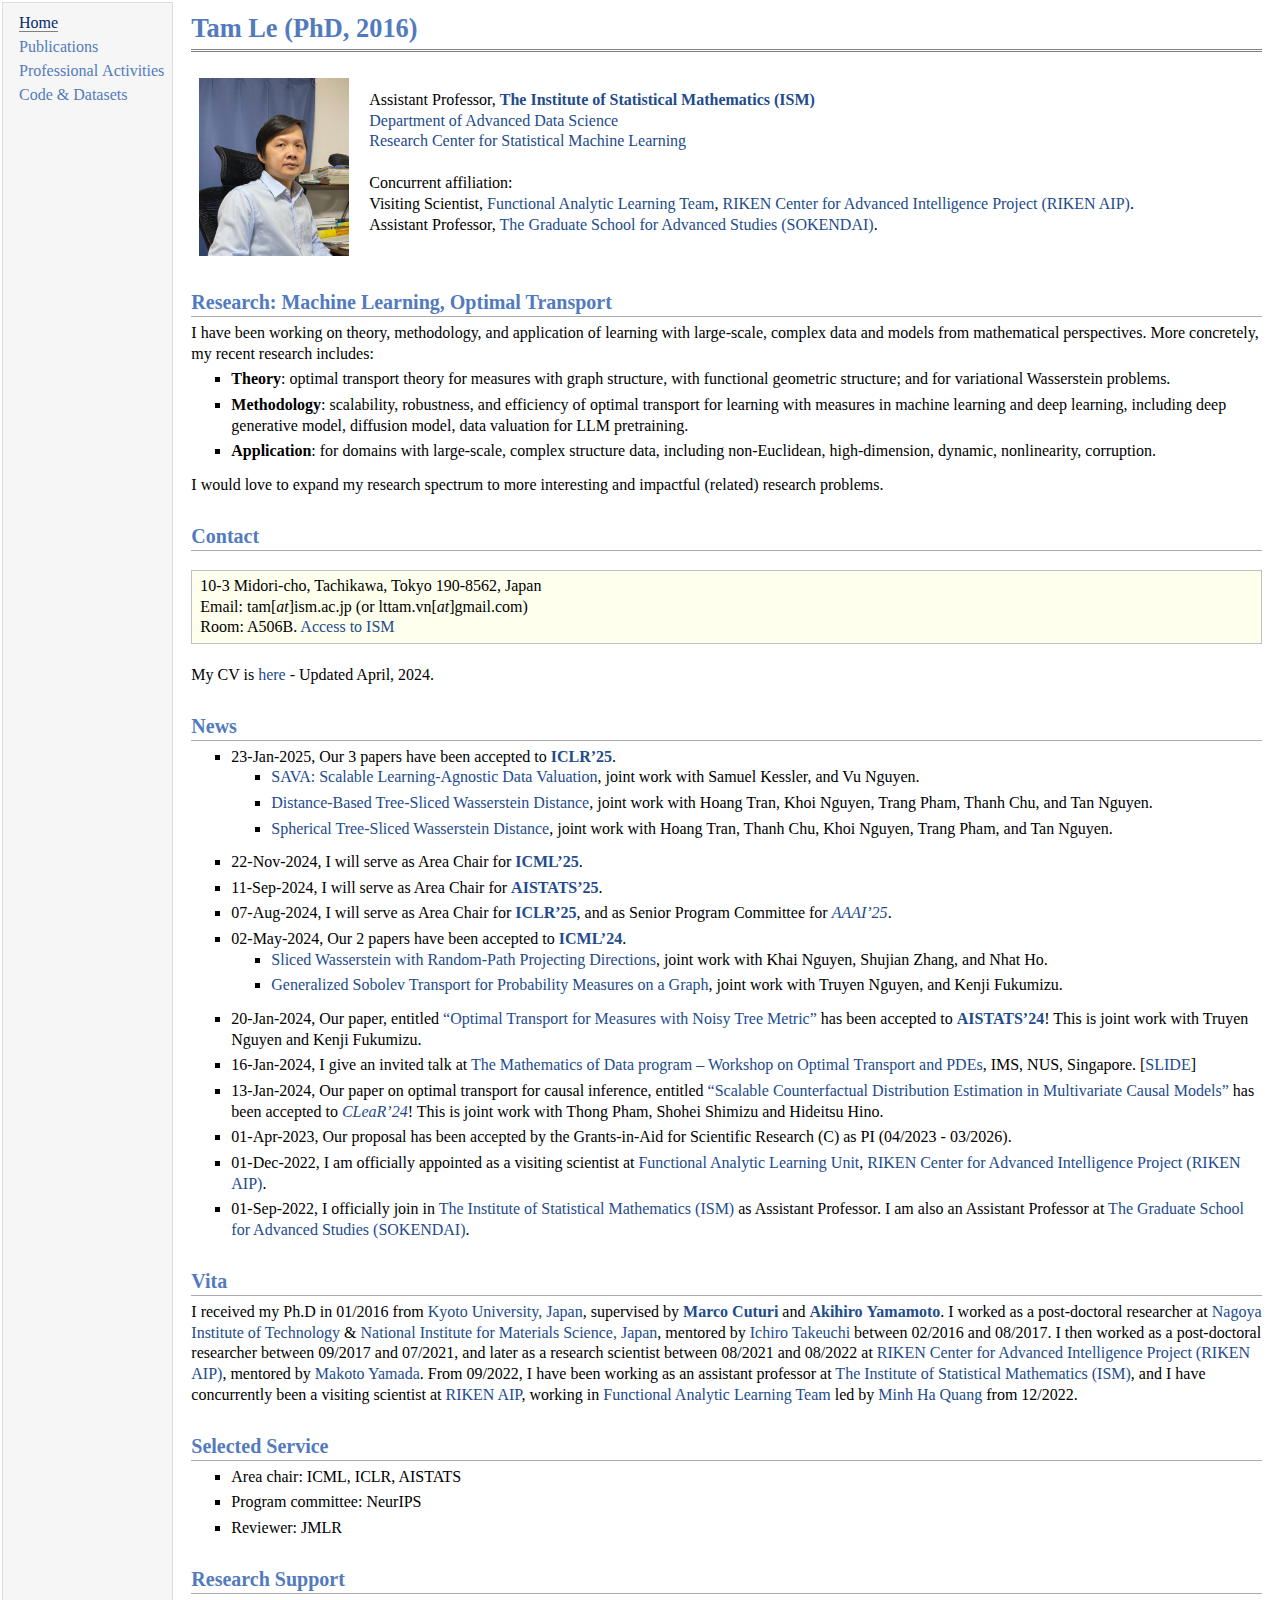
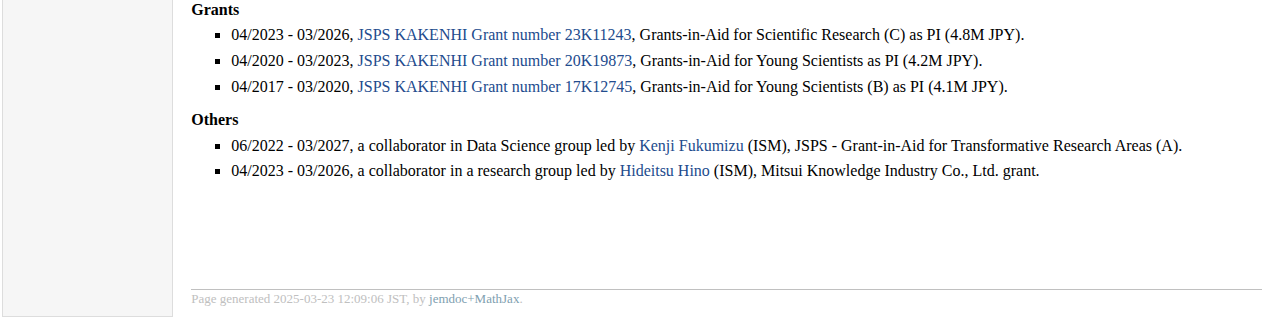
==== commit 73725d75: "tt" ====
--- a/index.html
+++ b/index.html
@@ -33,18 +33,17 @@
 Assistant Professor, <a href="https://www.soken.ac.jp/en/index.html" target=&ldquo;blank&rdquo;>The Graduate School for Advanced Studies (SOKENDAI)</a>. <br />
 </p>
 </td></tr></table>
-<p>Research: machine learning, optimal transport. <br />
-</p>
+<h2>Research: Machine Learning, Optimal Transport <br /></h2>
 <p>I have been working on theory, methodology, and application of learning with large-scale, complex data and models from mathematical perspectives. More concretely, my recent research includes:
 </p>
 <ul>
-<li><p><b>Theory</b>: optimal transport theory for measures with graph structure, for variational Wasserstein problems.
+<li><p><b>Theory</b>: optimal transport theory for measures with graph structure, with functional geometric structure; and for variational Wasserstein problems.
 </p>
 </li>
-<li><p><b>Methodology</b>: scalability, robustness, and efficiency of optimal transport for learning with measures in machine learning and deep learning, including deep generative models, diffusion models, data valuation for LLM pretraining.
+<li><p><b>Methodology</b>: scalability, robustness, and efficiency of optimal transport for learning with measures in machine learning and deep learning, including deep generative model, diffusion model, data valuation for LLM pretraining.
 </p>
 </li>
-<li><p><b>Application</b>: for domains with large-scale, complex structure data, including non-Euclidean, high-dimension, nonlinearity, corruption. 
+<li><p><b>Application</b>: for domains with large-scale, complex structure data, including non-Euclidean, high-dimension, dynamic, nonlinearity, corruption. 
 </p>
 </li>
 </ul>
@@ -113,6 +112,21 @@
 </p>
 </li>
 </ul>
+<h2>Vita</h2>
+<p>I received my Ph.D in 01/2016 from <a href="http://www.i.kyoto-u.ac.jp/en/" target=&ldquo;blank&rdquo;>Kyoto University, Japan</a>, supervised by <a href="http://marcocuturi.net/" target=&ldquo;blank&rdquo;><b>Marco</b> <b>Cuturi</b></a> and <a href="http://www.iip.ist.i.kyoto-u.ac.jp/member/akihiro/index-e.html" target=&ldquo;blank&rdquo;><b>Akihiro</b> <b>Yamamoto</b></a>. I worked as a post-doctoral researcher at <a href="http://www-als.ics.nitech.ac.jp/~takeuchi/" target=&ldquo;blank&rdquo;>Nagoya Institute of Technology</a> &amp; <a href="https://www.nims.go.jp/eng/" target=&ldquo;blank&rdquo;>National Institute for Materials Science, Japan</a>, mentored by <a href="https://www.mlds.mae.nagoya-u.ac.jp/takeuchi/index.en.html" target=&ldquo;blank&rdquo;>Ichiro Takeuchi</a> between 02/2016 and 08/2017. I then worked as a post-doctoral researcher between 09/2017 and 07/2021, and later as a research scientist between 08/2021 and 08/2022 at <a href="http://www.riken.jp/en/research/labs/aip/" target=&ldquo;blank&rdquo;>RIKEN Center for Advanced Intelligence Project (RIKEN AIP)</a>, mentored by <a href="https://groups.oist.jp/mlds/makoto-yamada" target=&ldquo;blank&rdquo;>Makoto Yamada</a>. From 09/2022, I have been working as an assistant professor at <a href="https://www.ism.ac.jp/index_e.html" target=&ldquo;blank&rdquo;>The Institute of Statistical Mathematics (ISM)</a>, and I have concurrently been a visiting scientist at <a href="https://www.riken.jp/en/research/labs/aip/index.html" target=&ldquo;blank&rdquo;>RIKEN AIP</a>, working in <a href="https://www.riken.jp/en/research/labs/aip/generic_tech/funct_anl_learn/" target=&ldquo;blank&rdquo;>Functional Analytic Learning Team</a> led by <a href="https://minh-ha-quang.github.io/" target=&ldquo;blank&rdquo;>Minh Ha Quang</a> from 12/2022. 
+</p>
+<h2>Selected Service</h2>
+<ul>
+<li><p>Area chair: ICML, ICLR, AISTATS
+</p>
+</li>
+<li><p>Program committee: NeurIPS
+</p>
+</li>
+<li><p>Reviewer: JMLR
+</p>
+</li>
+</ul>
 <h2>Research Support</h2>
 <p><b>Grants</b>
 </p>
@@ -134,23 +148,16 @@
 </p>
 </li>
 <li><p>04/2023 - 03/2026, a collaborator in a research group led by <a href="https://sites.google.com/view/hinohide/" target=&ldquo;blank&rdquo;>Hideitsu Hino</a> (ISM), Mitsui Knowledge Industry Co., Ltd. grant. 
-</p>
-</li>
-<li><p>04/2024 - 03/2025, ISM Joint-research 2024-ISMCRP-2021 as PI.
-</p>
-</li>
-<li><p>04/2023 - 03/2024, ISM Joint-research 2023-ISMCRP-2010 as PI.
+
+
 </p>
 </li>
 </ul>
-<h2>Vita</h2>
-<p>I received my Ph.D in 01/2016 from <a href="http://www.i.kyoto-u.ac.jp/en/" target=&ldquo;blank&rdquo;>Kyoto University, Japan</a>, supervised by <a href="http://marcocuturi.net/" target=&ldquo;blank&rdquo;><b>Marco</b> <b>Cuturi</b></a> and <a href="http://www.iip.ist.i.kyoto-u.ac.jp/member/akihiro/index-e.html" target=&ldquo;blank&rdquo;><b>Akihiro</b> <b>Yamamoto</b></a>. I worked as a post-doctoral researcher at <a href="http://www-als.ics.nitech.ac.jp/~takeuchi/" target=&ldquo;blank&rdquo;>Nagoya Institute of Technology</a> &amp; <a href="https://www.nims.go.jp/eng/" target=&ldquo;blank&rdquo;>National Institute for Materials Science, Japan</a>, mentored by <a href="https://www.mlds.mae.nagoya-u.ac.jp/takeuchi/index.en.html" target=&ldquo;blank&rdquo;>Ichiro Takeuchi</a> between 02/2016 and 08/2017. I then worked as a post-doctoral researcher between 09/2017 and 07/2021, and later as a research scientist between 08/2021 and 08/2022 at <a href="http://www.riken.jp/en/research/labs/aip/" target=&ldquo;blank&rdquo;>RIKEN Center for Advanced Intelligence Project (RIKEN AIP)</a>, mentored by <a href="https://groups.oist.jp/mlds/makoto-yamada" target=&ldquo;blank&rdquo;>Makoto Yamada</a>. From 09/2022, I have been working as an assistant professor at <a href="https://www.ism.ac.jp/index_e.html" target=&ldquo;blank&rdquo;>The Institute of Statistical Mathematics (ISM)</a>, and I have concurrently been a visiting scientist at <a href="https://www.riken.jp/en/research/labs/aip/index.html" target=&ldquo;blank&rdquo;>RIKEN AIP</a>, working in <a href="https://www.riken.jp/en/research/labs/aip/generic_tech/funct_anl_learn/" target=&ldquo;blank&rdquo;>Functional Analytic Learning Team</a> led by <a href="https://minh-ha-quang.github.io/" target=&ldquo;blank&rdquo;>Minh Ha Quang</a> from 12/2022. 
-</p>
 <p><br /><br />
 </p>
 <div id="footer">
 <div id="footer-text">
-Page generated 2025-03-06 16:38:39 JST, by <a href="https://github.com/wsshin/jemdoc_mathjax" target="blank">jemdoc+MathJax</a>.
+Page generated 2025-03-23 12:09:06 JST, by <a href="https://github.com/wsshin/jemdoc_mathjax" target="blank">jemdoc+MathJax</a>.
 </div>
 </div>
 </td>
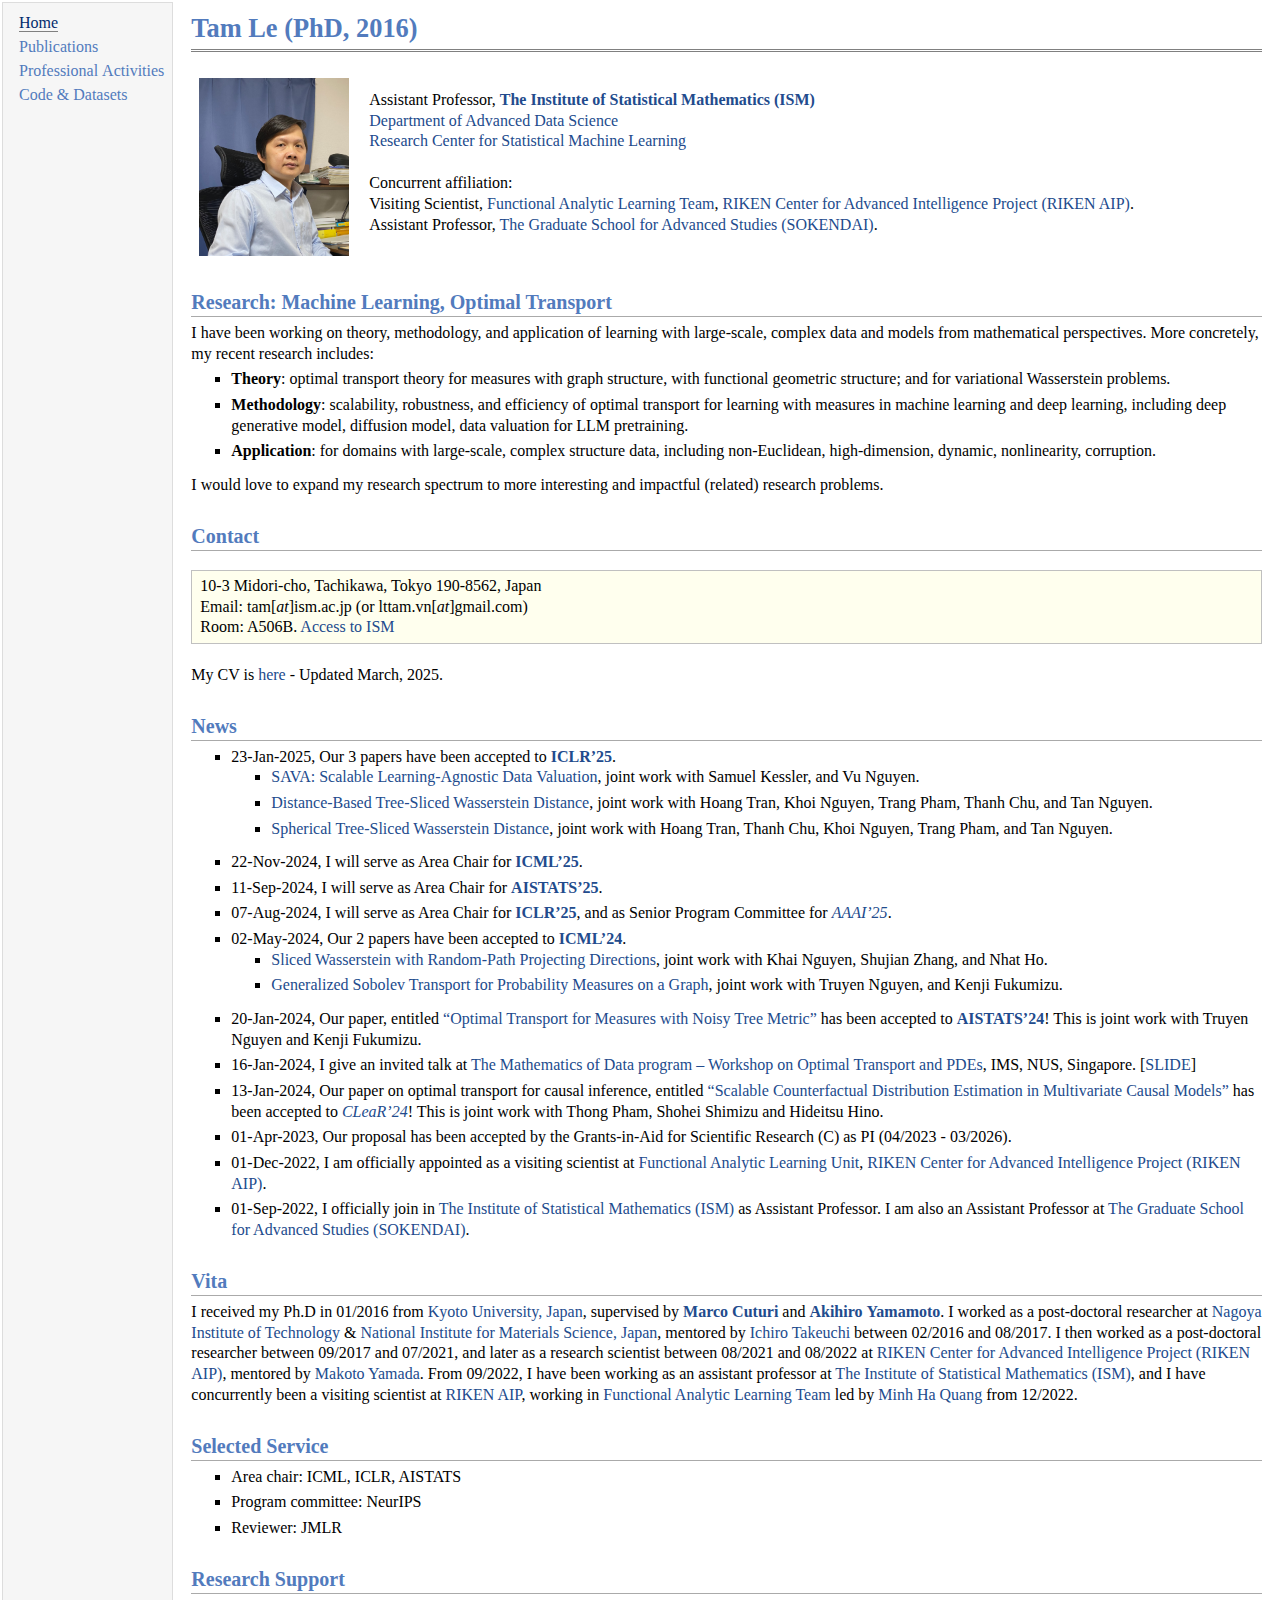
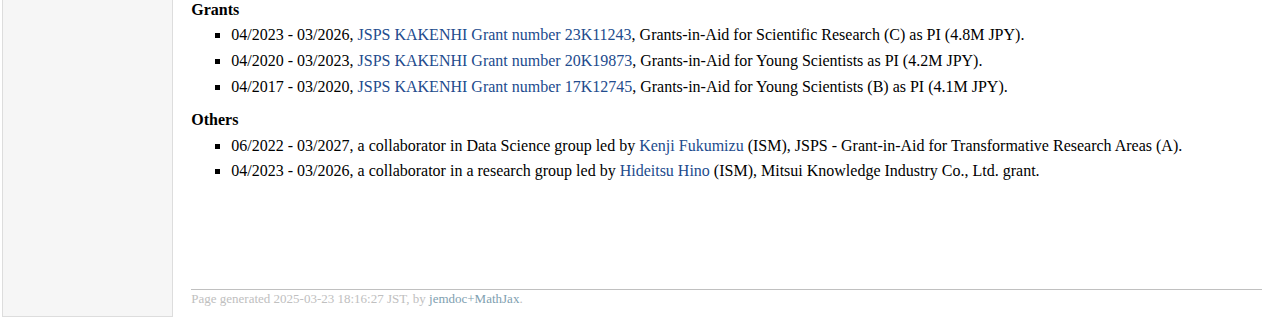
==== commit f06b1f1d: "tt" ====
--- a/index.html
+++ b/index.html
@@ -57,7 +57,7 @@
 Room: A506B. <a href="https://www.ism.ac.jp/access/index_e.html" target=&ldquo;blank&rdquo;>Access to ISM</a> <br />
 </p>
 </div></div>
-<p>My CV is <a href="https://www.dropbox.com/scl/fi/ta3dwucrqqvo6pr0wr2zf/TamLe2024Apr.pdf?rlkey=ggj2p9bwia4p1wo6m23fyorr9&amp;dl=0" target=&ldquo;blank&rdquo;>here</a> - Updated April, 2024.
+<p>My CV is <a href="https://www.dropbox.com/scl/fi/wrsoin2s3e7h42cszd913/TamLe_CV_2025March.pdf?rlkey=hpk65w23vrrzkfcga5fxx8hvm&amp;dl=0" target=&ldquo;blank&rdquo;>here</a> - Updated March, 2025.
 </p>
 <h2>News</h2>
 <ul>
@@ -157,7 +157,7 @@
 </p>
 <div id="footer">
 <div id="footer-text">
-Page generated 2025-03-23 12:09:06 JST, by <a href="https://github.com/wsshin/jemdoc_mathjax" target="blank">jemdoc+MathJax</a>.
+Page generated 2025-03-23 18:16:27 JST, by <a href="https://github.com/wsshin/jemdoc_mathjax" target="blank">jemdoc+MathJax</a>.
 </div>
 </div>
 </td>
